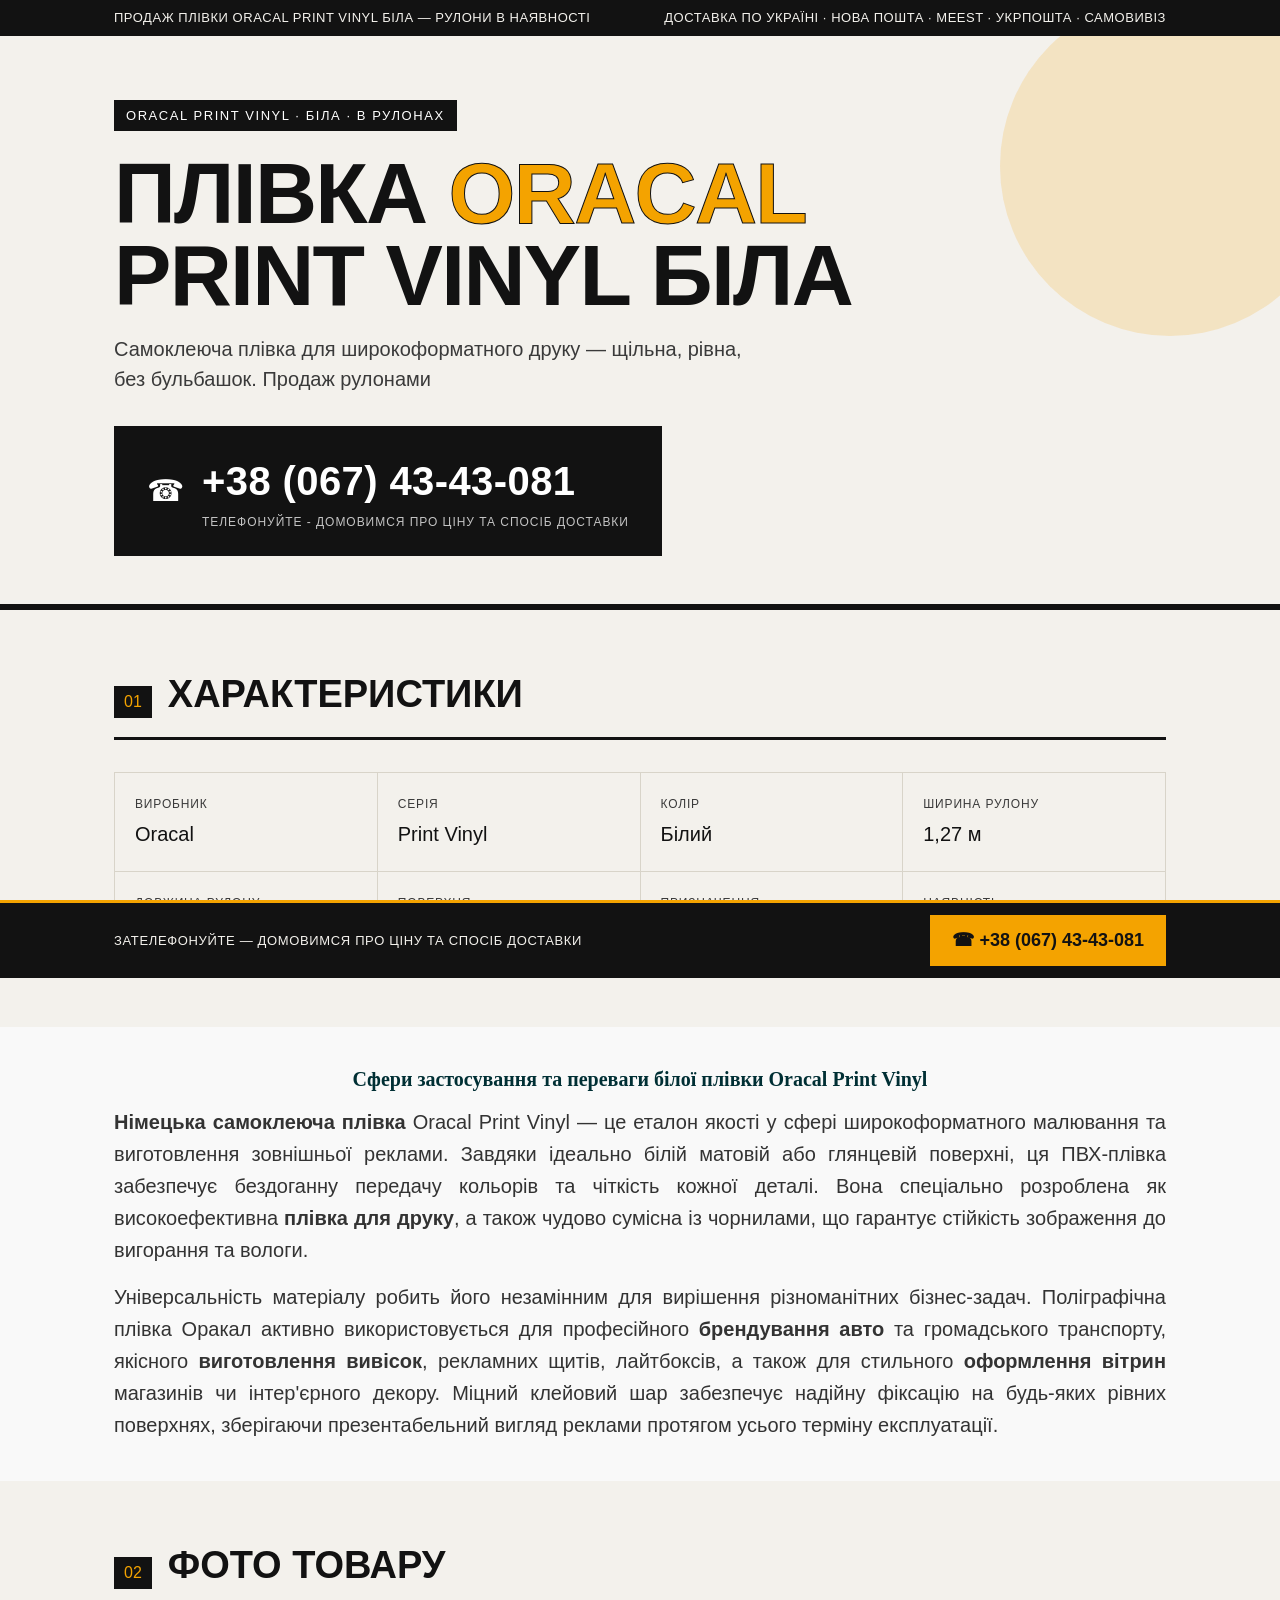
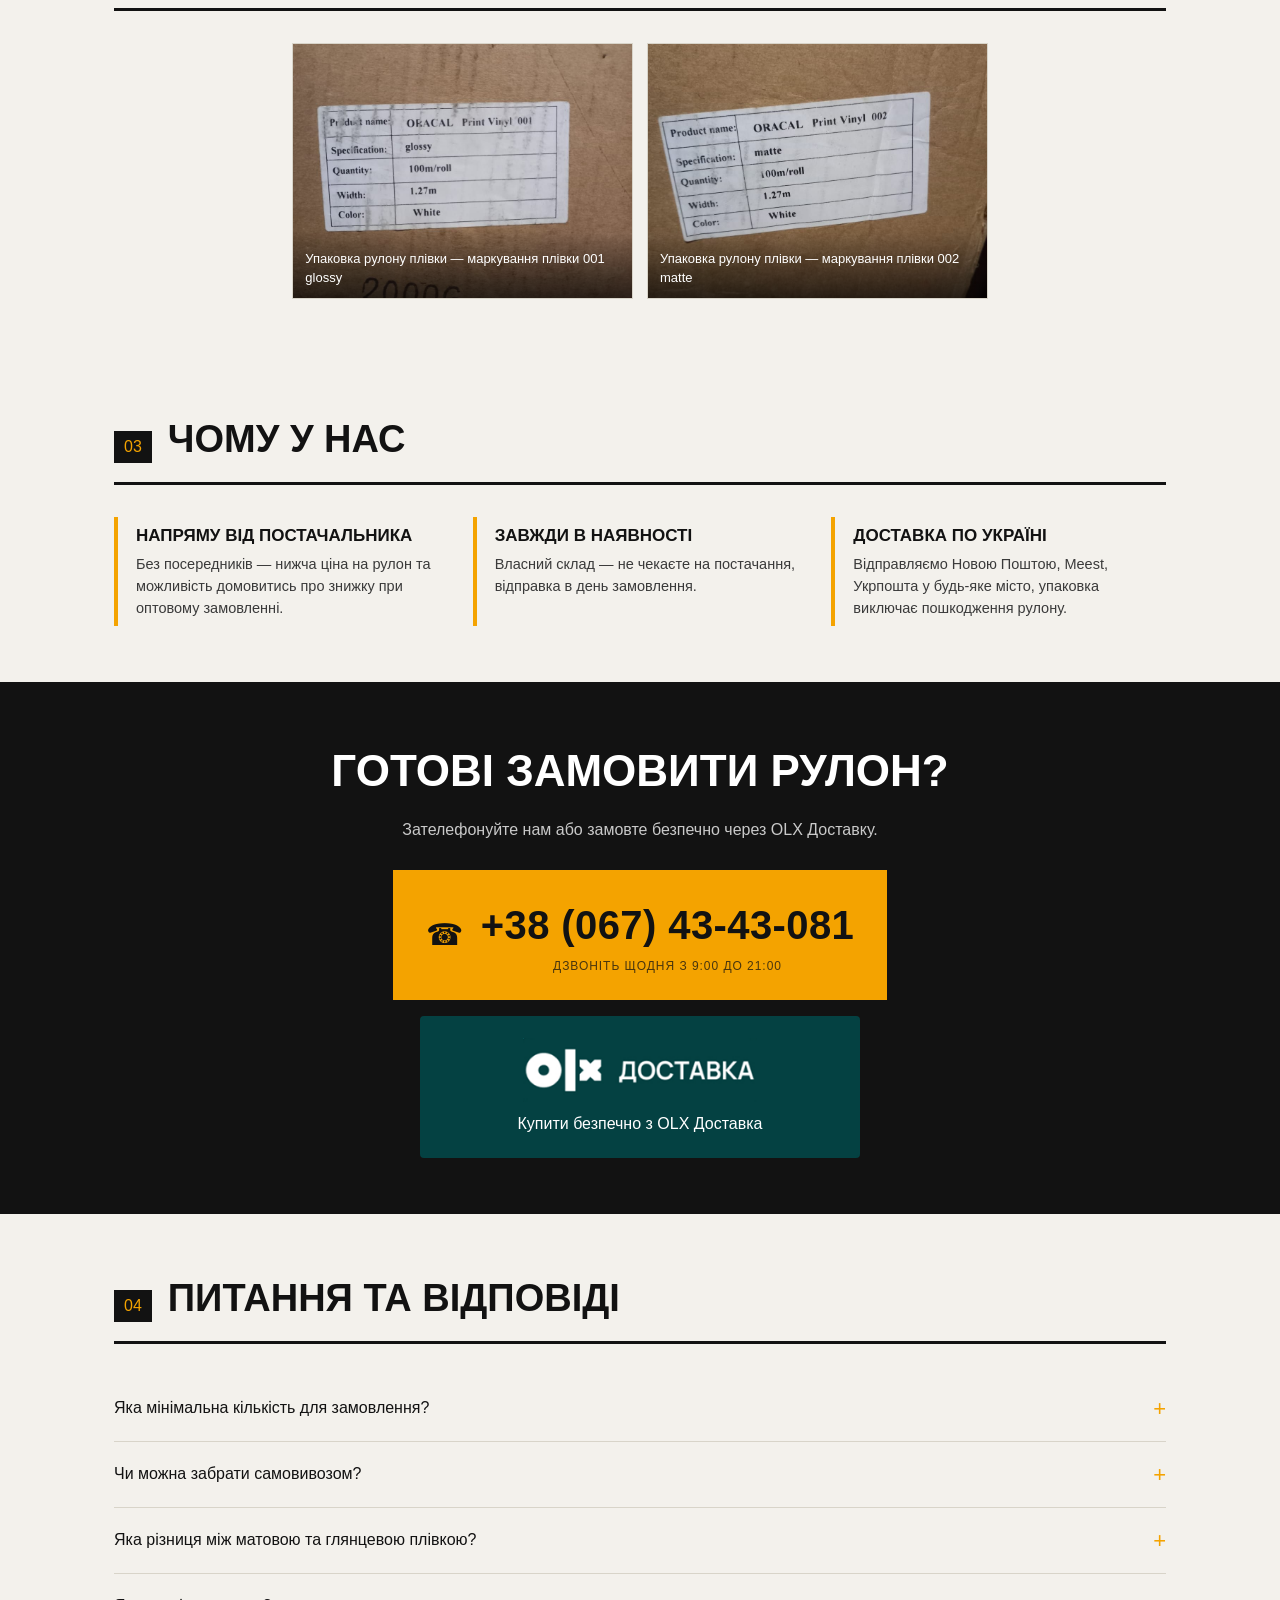
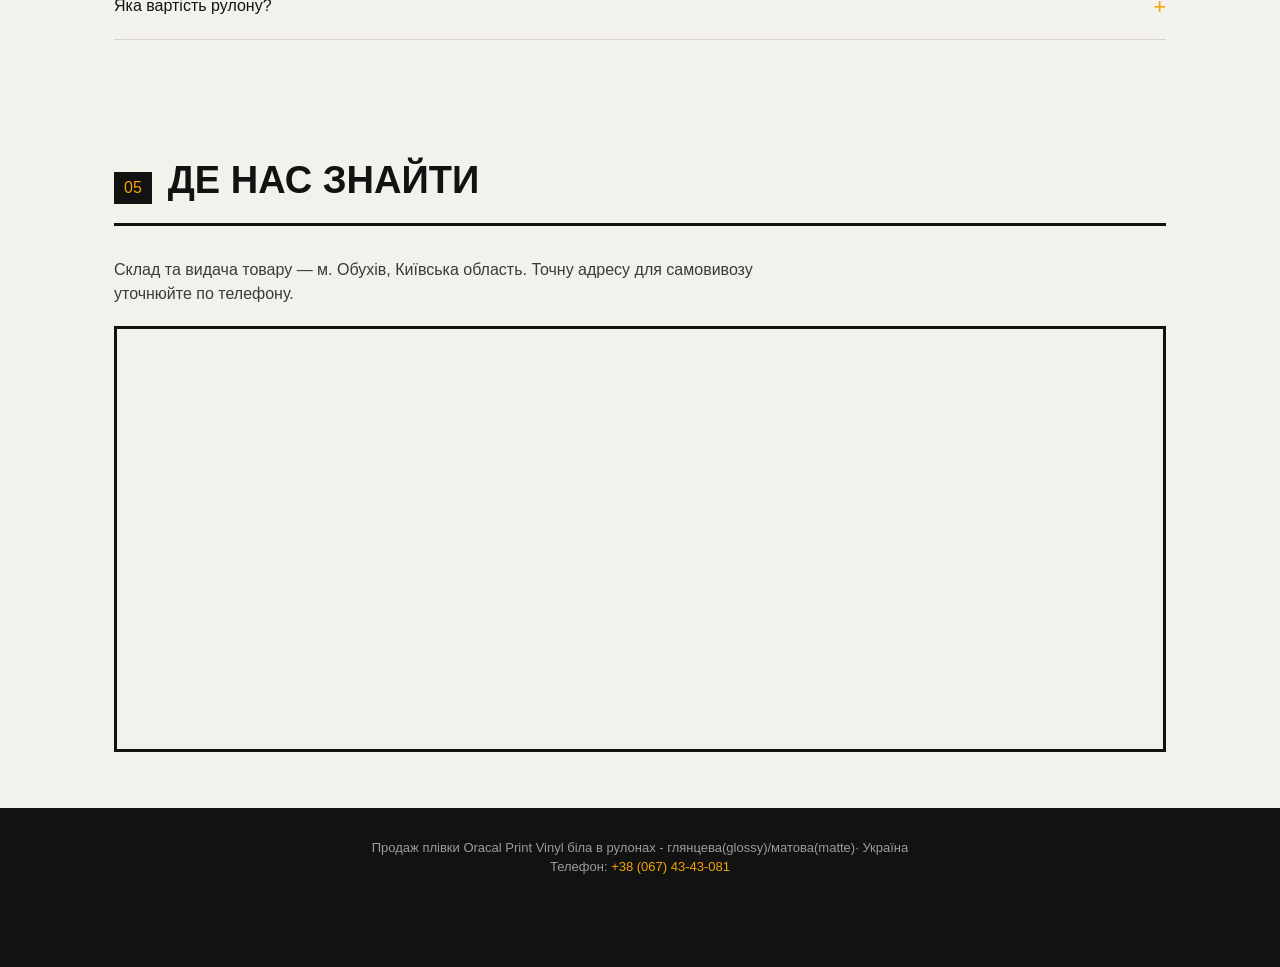
==== index.html @ bb61f69e "Update index.html seo-text" ====
<!DOCTYPE html>
<html lang="uk">
<head>
<meta charset="UTF-8">
<meta name="viewport" content="width=device-width, initial-scale=1.0"> 
<meta name="google-site-verification" content="pT9HQdJZG-fuisPQWCUHCYzRPH2R1yT2pCP6o-denAc">
<title>Плівка Oracal Print Vinyl біла в рулонах - глянцева(glossy)/матова(matte) | Продаж по Україні</title>
<meta name="description" content="Продаж плівки Oracal Print Vinyl біла в рулонах глянцева(glossy)/матова(matte). Готова до друку, для широкоформатного друку, реклами та брендування. Доставка по Україні. Телефонуйте - домовимся про ціну та спосіб доставки.">
<meta name="keywords" content="oracal print vinyl, плівка oracal біла, плівка для друку, самоклеюча плівка рулон, плівка для широкоформатного друку, купити плівку oracal, plivka oracal print vinyl, плівка ПВХ, плівка оракал, плёнка ПВХ, плёнка оракал">
<meta name="robots" content="index, follow">
<link rel="canonical" href="https://oracal-obukhiv.shop">
<meta name="author" content="Продавець плівки Oracal Print Vinyl">

<!-- Open Graph -->
<meta property="og:type" content="product">
<meta property="og:title" content="Плівка Oracal Print Vinyl біла в рулонах — продаж по Україні">
<meta property="og:description" content="Продаж плівки Oracal Print Vinyl біла в рулонах глянцева(glossy)/матова(matte). Доставка по Україні. Телефонуйте - домовимся про ціну та спосіб доставки.">
<meta property="og:image" content="https://oracal-obukhiv.shop/images/oracal-preview.png">
<meta property="og:url" content="https://oracal-obukhiv.shop/">
<meta property="og:locale" content="uk_UA">

<!-- Favicon -->
<link rel="icon" href="data:image/svg+xml,<svg xmlns=%22http://www.w3.org/2000/svg%22 viewBox=%220 0 100 100%22><rect width=%22100%22 height=%22100%22 rx=%2218%22 fill=%22%23121212%22/><text x=%2250%22 y=%2266%22 font-size=%2255%22 fill=%22%23F4A300%22 text-anchor=%22middle%22 font-family=%22Arial%22 font-weight=%22900%22>O</text></svg>">

<!-- Structured data: Product -->
<script type="application/ld+json">
{
  "@context": "https://schema.org",
  "@type": "Product",
  "name": "Плівка Oracal Print Vinyl біла в рулонах",
  "image": [
    "https://oracal-obukhiv.shop/images/oracal-roll-1.jpg",
    "https://oracal-obukhiv.shop/images/oracal-roll-2.jpg",
  ],
  "description": "Самоклеюча плівка Oracal Print Vinyl біла, в рулонах, для широкоформатного друку, реклами та брендування. Доставка по Україні. Самовивіз",
  "brand": {
    "@type": "Brand",
    "name": "Oracal"
  },
  "offers": {
    "@type": "Offer", 
    "price": "6300",
    "priceCurrency": "UAH", 
"seller": {
    "@type": "LocalBusiness",
    "name": "Продаж плівки Oracal Print Vinyl"
  },
    "availability": "https://schema.org/InStock",
    "url": "https://oracal-obukhiv.shop/", 
  "sameAs": [
    "https://www.olx.ua/d/uk/obyavlenie/orafol-oracal-orakal-print-vinyl-vnl-pvh-white-plvka-samokleyucha-dlya-druku-ID10HX3s.html"
  ],
    "areaServed": "UA"
  } 
  "aggregateRating": {
    "@type": "AggregateRating",
    "ratingValue": "4.9",
    "reviewCount": "24",
    "bestRating": "5",
    "worstRating": "1"
  },
  "review": {
    "@type": "Review",
    "reviewRating": {
      "@type": "Rating",
      "ratingValue": "5",
      "bestRating": "5",
      "worstRating": "1"
    },
    "author": {
      "@type": "Person",
      "name": "Oleksandr"
    },
    "reviewBody": "Чудова оригінальна плівка Оракал. Лягає рівно, фарба при екосольвентному друці тримається міцно, не розмивається. Доставка швидка.",
    "datePublished": "2026-06-21"
  }
}
</script>

<!-- Structured data: LocalBusiness -->
<script type="application/ld+json">
{
  "@context": "https://schema.org",
  "@type": "LocalBusiness",
  "name": "Продаж плівки Oracal Print Vinyl",
  "telephone": "+380674343081",
  "areaServed": "UA",
  "url": "https://oracal-obukhiv.shop",
  "address": {
    "@type": "PostalAddress",
    "addressLocality": "Обухів",
    "addressRegion": "Київська область",
    "addressCountry": "UA"
  },
  "geo": {
    "@type": "GeoCoordinates",
    "latitude": 50.131413,
    "longitude": 30.618485
  }
}
</script>

<style>
  :root{
    --paper:#f3f1ec;
    --ink:#121212;
    --ink-soft:#3a3a3a;
    --accent:#f4a300;
    --line:#d8d4c9;
    --white:#ffffff;
  }
  *{box-sizing:border-box;margin:0;padding:0;}
  html{scroll-behavior:smooth;}
  body{
    background:var(--paper);
    color:var(--ink);
    font-family:'Arial Narrow', Arial, sans-serif;
    line-height:1.5;
  }
  .display{
    font-family:'Arial Black', Arial, sans-serif;
    font-weight:900;
    letter-spacing:-0.02em;
    text-transform:uppercase;
  }
  a{color:inherit;}
  img{max-width:100%;display:block;}
  .wrap{max-width:1100px;margin:0 auto;padding:0 24px;}

  /* Top strip */
  .topbar{
    background:var(--ink);
    color:var(--paper);
    font-size:13px;
    letter-spacing:0.04em;
    padding:8px 0;
    text-transform:uppercase;
  }
  .topbar .wrap{display:flex;justify-content:space-between;flex-wrap:wrap;gap:8px;}

  /* Hero */
  header.hero{
    border-bottom:6px solid var(--ink);
    padding:64px 0 48px;
    position:relative;
    overflow:hidden;
  }
  header.hero::before{
    content:"";
    position:absolute;
    top:-40px;right:-60px;
    width:340px;height:340px;
    border-radius:50%;
    background:var(--accent);
    opacity:0.18;
  }
  .eyebrow{
    display:inline-block;
    font-size:13px;
    letter-spacing:0.12em;
    text-transform:uppercase;
    color:var(--white);
    background:var(--ink);
    padding:6px 12px;
    margin-bottom:22px;
  }
  h1.display{
    font-size:clamp(40px, 7vw, 86px);
    line-height:0.95;
    margin-bottom:18px;
  }
  h1.display span{color:var(--accent);-webkit-text-stroke:1px var(--ink);}
  .hero-sub{
    font-size:clamp(16px,2vw,20px);
    max-width:640px;
    color:var(--ink-soft);
    margin-bottom:32px;
  }

  /* Phone block */
  .phone-block{
    display:inline-flex;
    align-items:center;
    gap:18px;
    background:var(--ink);
    color:var(--white);
    padding:22px 30px;
    text-decoration:none;
    border:3px solid var(--ink);
    transition:transform .15s ease, background .15s ease;
  }
  .phone-block:hover{background:var(--accent);color:var(--ink);transform:translateY(-2px);}
  .phone-block .ico{
    font-size:30px;
    line-height:1;
  }
  .phone-block .num{
    font-family:'Arial Black',Arial,sans-serif;
    font-weight:900;
    font-size:clamp(26px,4vw,40px);
    letter-spacing:0.01em;
  }
  .phone-block .label{
    display:block;
    font-size:12px;
    text-transform:uppercase;
    letter-spacing:0.08em;
    opacity:0.75;
    margin-top:2px;
  }

  /* Section heading */
  .section-head{
    display:flex;
    align-items:baseline;
    gap:16px;
    margin-bottom:32px;
    border-bottom:3px solid var(--ink);
    padding-bottom:14px;
  }
  .section-head .num{
    font-family:'Arial Black',Arial,sans-serif;
    font-size:16px;
    color:var(--accent);
    background:var(--ink);
    padding:4px 10px;
  }
  .section-head h2{
    font-family:'Arial Black',Arial,sans-serif;
    text-transform:uppercase;
    font-size:clamp(24px,3.4vw,38px);
  }

  section{padding:56px 0;}

  /* Specs */
  .specs-grid{
    display:grid;
    grid-template-columns:repeat(auto-fit,minmax(220px,1fr));
    gap:1px;
    background:var(--line);
    border:1px solid var(--line);
  }
  .spec{
    background:var(--paper);
    padding:22px 20px;
  }
  .spec .k{
    font-size:12px;
    text-transform:uppercase;
    letter-spacing:0.07em;
    color:var(--ink-soft);
    margin-bottom:6px;
  }
  .spec .v{
    font-family:'Arial Black',Arial,sans-serif;
    font-size:20px;
  }

  /* Gallery */
  .gallery{
    display:flex;
    flex-wrap:wrap;
    justify-content:center;
    gap:14px;
  }
  .gallery figure{
    position:relative;
    aspect-ratio:4/3;
    overflow:hidden;
    background:#e3e0d6;
    border:1px solid var(--line);
    flex:0 1 calc(33.333% - 10px);
    min-width:240px;
  }
  .gallery img{width:100%;height:100%;object-fit:cover;transition:transform .35s ease;}
  .gallery figure:hover img{transform:scale(1.06);}
  .gallery figcaption{
    position:absolute;left:0;bottom:0;right:0;
    background:linear-gradient(transparent,rgba(0,0,0,0.65));
    color:var(--white);
    font-size:13px;
    padding:18px 12px 10px;
  }
  @media(max-width:720px){
    .gallery figure{flex-basis:calc(50% - 10px);}
  }
  @media(max-width:460px){
    .gallery figure{flex-basis:100%;}
  }


  /* Why us */
  .why-grid{
    display:grid;
    grid-template-columns:repeat(auto-fit,minmax(230px,1fr));
    gap:24px;
  }
  .why-card{
    border-left:4px solid var(--accent);
    padding:6px 0 6px 18px;
  }
  .why-card h3{
    font-family:'Arial Black',Arial,sans-serif;
    text-transform:uppercase;
    font-size:17px;
    margin-bottom:6px;
  }
  .why-card p{color:var(--ink-soft);font-size:14.5px;}

  /* CTA band */
  .cta-band{
    background:var(--ink);
    color:var(--white);
    text-align:center;
  }
  .cta-band h2{
    font-family:'Arial Black',Arial,sans-serif;
    text-transform:uppercase;
    font-size:clamp(26px,4vw,44px);
    margin-bottom:14px;
  }
  .cta-band p{color:#c9c9c9;margin-bottom:28px;}
  .cta-band .phone-block{background:var(--accent);color:var(--ink);border-color:var(--accent);}
  .cta-band .phone-block:hover{background:var(--white);}

  /* FAQ */
  details{
    border-bottom:1px solid var(--line);
    padding:16px 0;
  }
  summary{
    cursor:pointer;
    font-family:'Arial Black',Arial,sans-serif;
    font-size:16px;
    list-style:none;
    display:flex;
    justify-content:space-between;
    align-items:center;
  }
  summary::-webkit-details-marker{display:none;}
  summary::after{content:"+";font-size:22px;color:var(--accent);}
  details[open] summary::after{content:"–";}
  details p{margin-top:10px;color:var(--ink-soft);font-size:14.5px;}

  footer{
    background:var(--ink);
    color:#9b9b9b;
    font-size:13px;
    padding:30px 0 90px;
    text-align:center;
  }
  footer a{color:var(--accent);text-decoration:none;}

  .skip-link{position:absolute;left:-9999px;top:0;background:var(--accent);color:var(--ink);padding:10px;z-index:999;}
  .skip-link:focus{left:10px;top:10px;}

  @media (prefers-reduced-motion: reduce){
    *{transition:none !important;}
  }

  /* Sticky phone bar */
  .sticky-phone{
    position:fixed;
    left:0;right:0;bottom:0;
    z-index:500;
    background:var(--ink);
    border-top:3px solid var(--accent);
    transform:translateY(100%);
    transition:transform .3s ease;
  }
  .sticky-phone.show{transform:translateY(0);}
  .sticky-phone .wrap{
    display:flex;
    align-items:center;
    justify-content:space-between;
    gap:14px;
    padding:12px 24px;
  }
  .sticky-phone .txt{
    color:var(--paper);
    font-size:13px;
    text-transform:uppercase;
    letter-spacing:0.05em;
    display:none;
  }
  .sticky-phone a.call{
    display:flex;
    align-items:center;
    gap:10px;
    background:var(--accent);
    color:var(--ink);
    text-decoration:none;
    font-family:'Arial Black',Arial,sans-serif;
    font-weight:900;
    font-size:18px;
    padding:12px 22px;
    flex:1;
    justify-content:center;
    transition:background .15s ease;
  }
  .sticky-phone a.call:hover{background:var(--white);}
  @media(min-width:640px){
    .sticky-phone .txt{display:block;}
    .sticky-phone a.call{flex:none;justify-content:flex-start;}
  }
</style>
</head>
<body>

<a class="skip-link" href="#main">Перейти до основного вмісту</a>

<div class="topbar">
  <div class="wrap">
    <span>Продаж плівки Oracal Print Vinyl біла — рулони в наявності</span>
    <span>Доставка по Україні · Нова Пошта · Meest · Укрпошта · Самовивіз</span>
  </div>
</div>

<header class="hero">
  <div class="wrap">
    <span class="eyebrow">Oracal Print Vinyl · Біла · В рулонах</span>
    <h1 class="display">Плівка <span>Oracal</span><br>Print Vinyl біла</h1>
    <p class="hero-sub">Самоклеюча плівка для широкоформатного друку — щільна, рівна, без бульбашок. Продаж рулонами</p>
    <a class="phone-block" href="tel:+380674343081" aria-label="Зателефонувати для замовлення">
      <span class="ico">☎</span>
      <span>
        <span class="num">+38 (067) 43-43-081</span>
        <span class="label">Телефонуйте - домовимся про ціну та спосіб доставки</span>
      </span>
    </a>
  </div>
</header>

<main id="main">

  <section id="specs">
    <div class="wrap">
      <div class="section-head"><span class="num">01</span><h2>Характеристики</h2></div>
      <div class="specs-grid">
        <div class="spec"><div class="k">Виробник</div><div class="v">Oracal</div></div>
        <div class="spec"><div class="k">Серія</div><div class="v">Print Vinyl</div></div>
        <div class="spec"><div class="k">Колір</div><div class="v">Білий</div></div>
        <div class="spec"><div class="k">Ширина рулону</div><div class="v">1,27 м</div></div>
        <div class="spec"><div class="k">Довжина рулону</div><div class="v">100 м</div></div>
        <div class="spec"><div class="k">Поверхня</div><div class="v">Глянцева / Матова</div></div>
        <div class="spec"><div class="k">Призначення</div><div class="v">Друк / реклама</div></div>
        <div class="spec"><div class="k">Наявність</div><div class="v">В наявності</div></div>
      </div>
    </div>
  </section> 

  <section class="seo-text-section" style="padding: 40px 0; background: #f9f9f9;">
  <div class="wrap" style="max-width: 1100px;margin: 0 auto;px;line-height: 1.6;color: #333;">
    
    <h3 style="font-size: 20px;text-align: center;margin-bottom: 15px;color: #002f34;font-family: Arial Black;line-height: 1.2;">
      Сфери застосування та переваги білої плівки Oracal Print Vinyl
    </h3>
    
    <p style="margin-bottom: 15px;text-align: justify;font-size: 20px;">
      <strong>Німецька самоклеюча плівка</strong> Oracal Print Vinyl — це еталон якості у сфері широкоформатного малювання та виготовлення зовнішньої реклами. Завдяки ідеально білій матовій або глянцевій поверхні, ця ПВХ-плівка забезпечує бездоганну передачу кольорів та чіткість кожної деталі. Вона спеціально розроблена як високоефективна <strong>плівка для друку</strong>, а також чудово сумісна із чорнилами, що гарантує стійкість зображення до вигорання та вологи.
    </p>
    
    <p style="text-align: justify;font-size: 20px;">
      Універсальність матеріалу робить його незамінним для вирішення різноманітних бізнес-задач. Поліграфічна плівка Оракал активно використовується для професійного <strong>брендування авто</strong> та громадського транспорту, якісного <strong>виготовлення вивісок</strong>, рекламних щитів, лайтбоксів, а також для стильного <strong>оформлення вітрин</strong> магазинів чи інтер'єрного декору. Міцний клейовий шар забезпечує надійну фіксацію на будь-яких рівних поверхнях, зберігаючи презентабельний вигляд реклами протягом усього терміну експлуатації.
    </p>

  </div>
</section>

  <section id="gallery">
    <div class="wrap">
      <div class="section-head"><span class="num">02</span><h2>Фото товару</h2></div>
      <div class="gallery">
        <figure>
          <img src="images/oracal-roll-1.jpg" alt="Рулон плівки Oracal Print Vinyl біла глянцева, загальний вигляд" loading="lazy" width="800" height="600">
          <figcaption>Упаковка рулону плівки — маркування плівки 001 glossy</figcaption>
        </figure>
        <figure>
          <img src="images/oracal-roll-2.jpg" alt="Рулон плівки Oracal Print Vinyl біла матова, загальний вигляд" loading="lazy" width="800" height="600">
          <figcaption>Упаковка рулону плівки — маркування плівки 002 matte</figcaption>
        </figure>

              </div>
    </div>
  </section>

  <section id="why">
    <div class="wrap">
      <div class="section-head"><span class="num">03</span><h2>Чому у нас</h2></div>
      <div class="why-grid">
        <div class="why-card">
          <h3>Напряму від постачальника</h3>
          <p>Без посередників — нижча ціна на рулон та можливість домовитись про знижку при оптовому замовленні.</p>
        </div>
        <div class="why-card">
          <h3>Завжди в наявності</h3>
          <p>Власний склад — не чекаєте на постачання, відправка в день замовлення.</p>
        </div>
        <div class="why-card">
          <h3>Доставка по Україні</h3>
          <p>Відправляємо Новою Поштою, Meest, Укрпошта у будь-яке місто, упаковка виключає пошкодження рулону.</p>
        </div>
              </div>
    </div>
  </section>

<section class="cta-band">
    <div class="wrap">
    <h2>Готові замовити рулон?</h2>
    <p>Зателефонуйте нам або замовте безпечно через OLX Доставку.</p>
    
    <!-- Контейнер, який вибудовує кнопки вертикально по центру -->
    <div style="display: flex; flex-direction: column; align-items: center; gap: 16px;">
      
      <!-- Кнопка телефону -->
      <a class="phone-block" href="tel:+380674343081" aria-label="Зателефонувати для замовлення">
        <span class="ico">☎</span>
        <span>
          <span class="num">+38 (067) 43-43-081</span>
          <span class="label">Дзвоніть щодня з 9:00 до 21:00</span>
        </span>
      </a>

      <!-- Оновлена кнопка OLX у стилі футера із підписом знизу -->
      <a href="https://www.olx.ua/d/uk/obyavlenie/orafol-oracal-orakal-print-vinyl-vnl-pvh-white-plvka-samokleyucha-dlya-druku-ID10HX3s.html" target="_blank" rel="noopener" style="display: inline-flex; flex-direction: column; align-items: center; justify-content: center; background: #044142; color: #fff; padding: 20px 30px; text-decoration: none; border: 2px solid #044142; border-radius: 4px; width: 100%; max-width: 440px; transition: background .15s ease;">
        
        <!-- Зображення-логотип OLX (береться з вашого файлу) -->
        <img src="olx-delivery.png" alt="OLX" style="height: 64px; width: auto; object-fit: contain; display: block; margin-bottom: 10px;">
        
        <!-- Дворядковий підпис у стилі кнопки телефону -->
          <span class="label">Купити безпечно з OLX Доставка</span>

      </a>

    </div>
  </div>

  </section>


  <section id="faq">
    <div class="wrap">
      <div class="section-head"><span class="num">04</span><h2>Питання та відповіді</h2></div>

      <details>
        <summary>Яка мінімальна кількість для замовлення?</summary>
        <p>Продаємо від одного рулону. Для оптових партій діють знижки — уточнюйте за телефоном.</p>
      </details>
      <details>
        <summary>Чи можна забрати самовивозом?</summary>
        <p>Так, самовивіз можливий за попередньою домовленістю. Також відправляємо Новою Поштою, Meest, Укрпоштою по всій Україні.</p>
      </details>
      <details>
        <summary>Яка різниця між матовою та глянцевою плівкою?</summary>
        <p>Глянцева дає більш насичений колір після друку, матова — менше відблисків при перегляді під кутом</p>
      </details> 
      <details>
        <summary>Яка вартість рулону?</summary>
        <p>Найнижча можлива ціна - 50 грн./м<sup>2</sup>, за рулон загалом 6300 грн.</p>
      </details>
          </div>
  </section>

  <section id="location">
    <div class="wrap">
      <div class="section-head"><span class="num">05</span><h2>Де нас знайти</h2></div>
      <p style="color:var(--ink-soft);margin-bottom:20px;max-width:640px;">Склад та видача товару — м. Обухів, Київська область. Точну адресу для самовивозу уточнюйте по телефону.</p>
      <div style="border:3px solid var(--ink);overflow:hidden;">
        <iframe
          src="https://www.google.com/maps?q=50.131413,30.618485&z=14&hl=uk&output=embed"
          width="100%"
          height="420"
          style="border:0;display:block;"
          allowfullscreen=""
          loading="lazy"
          referrerpolicy="no-referrer-when-downgrade"
          title="Карта розташування — Обухів, Київська область">
        </iframe>
      </div>
    </div>
  </section>

</main>

<footer>
  <div class="wrap">
    <p>Продаж плівки Oracal Print Vinyl біла в рулонах - глянцева(glossy)/матова(matte)· Україна</p>
    <p>Телефон: <a href="tel:+380674343081">+38 (067) 43-43-081</a></p>
  </div>
</footer>

<div class="sticky-phone" id="stickyPhone">
  <div class="wrap">
    <span class="txt">Зателефонуйте — домовимся про ціну та спосіб доставки</span>
    <a class="call" href="tel:+380674343081">☎ +38 (067) 43-43-081</a>
  </div>
</div>

<script>
  (function(){
    var bar = document.getElementById('stickyPhone');
    var hero = document.querySelector('header.hero');
    if(!bar || !hero) return;
    function toggle(){
      var heroBottom = hero.getBoundingClientRect().bottom;
      if(heroBottom < 0){ bar.classList.add('show'); }
      else { bar.classList.remove('show'); }
    }
    window.addEventListener('scroll', toggle, {passive:true});
    toggle();
  })();
</script>

</body>
</html>
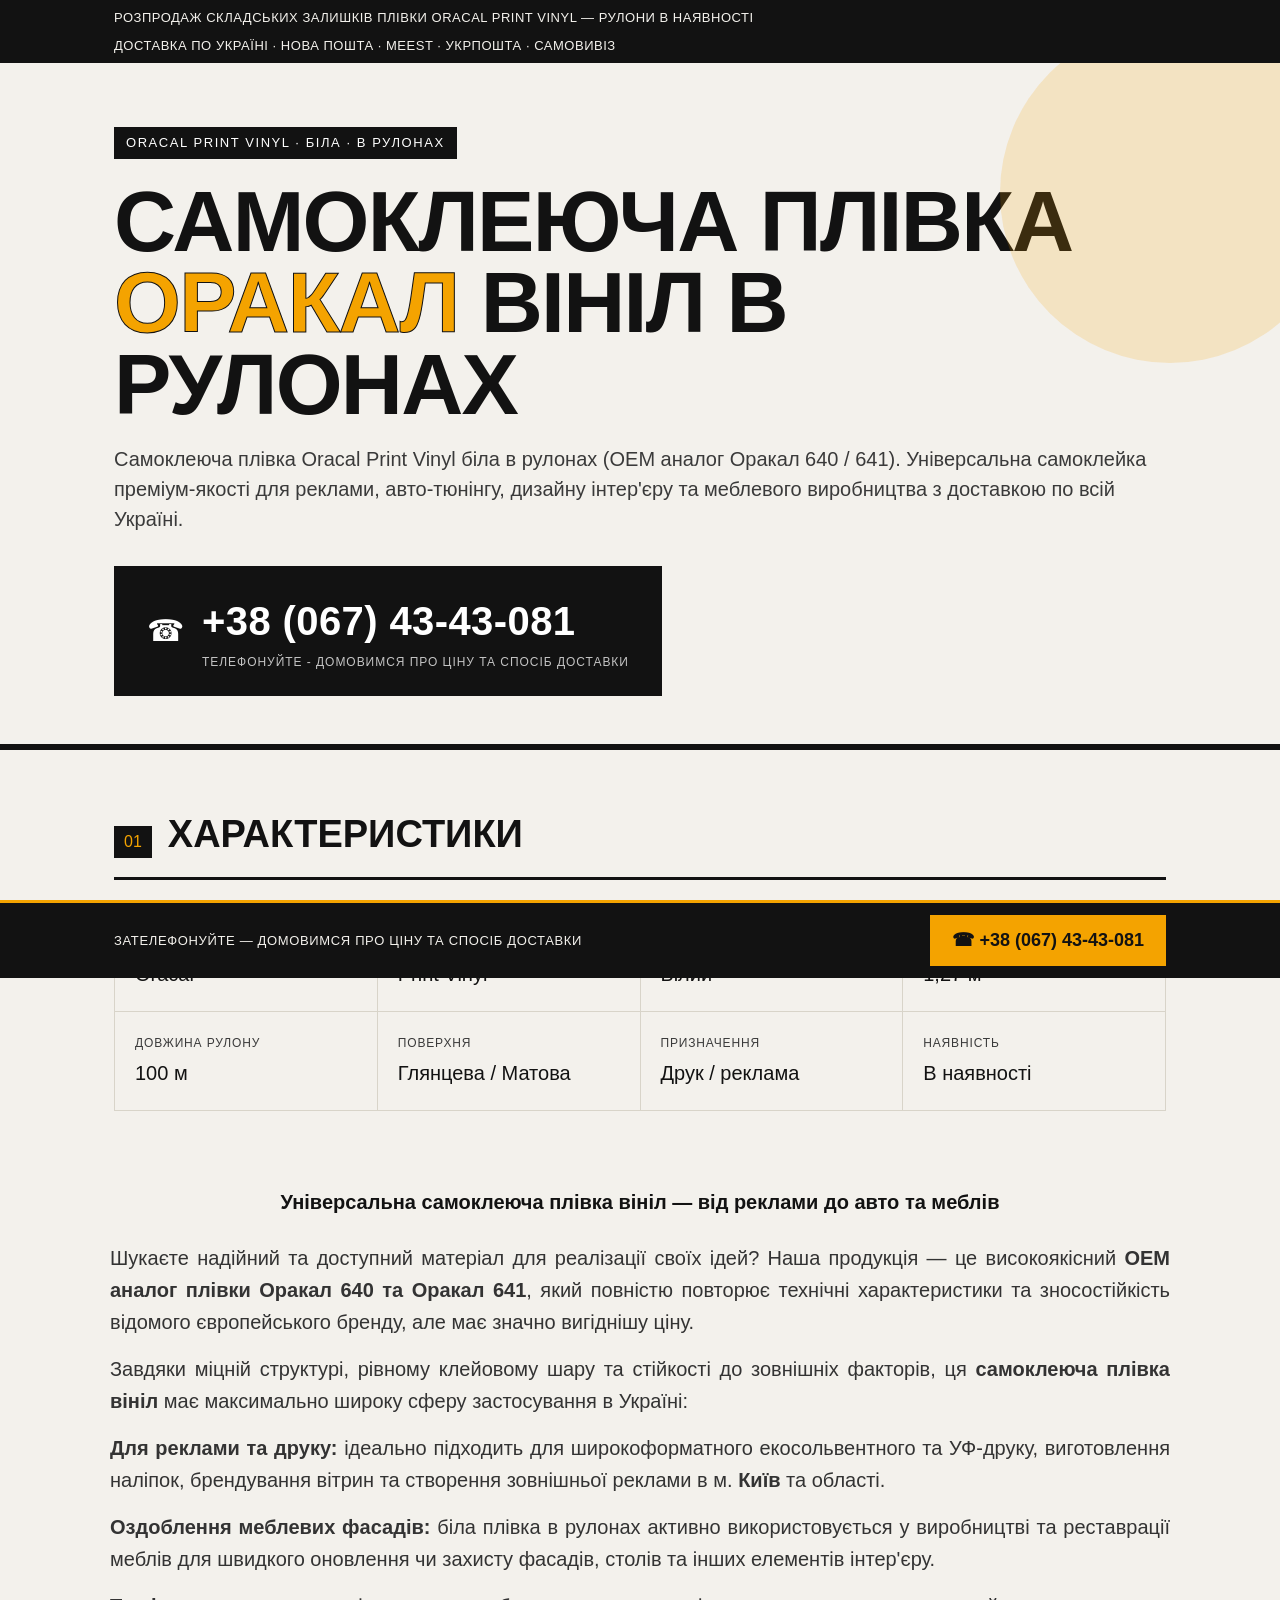
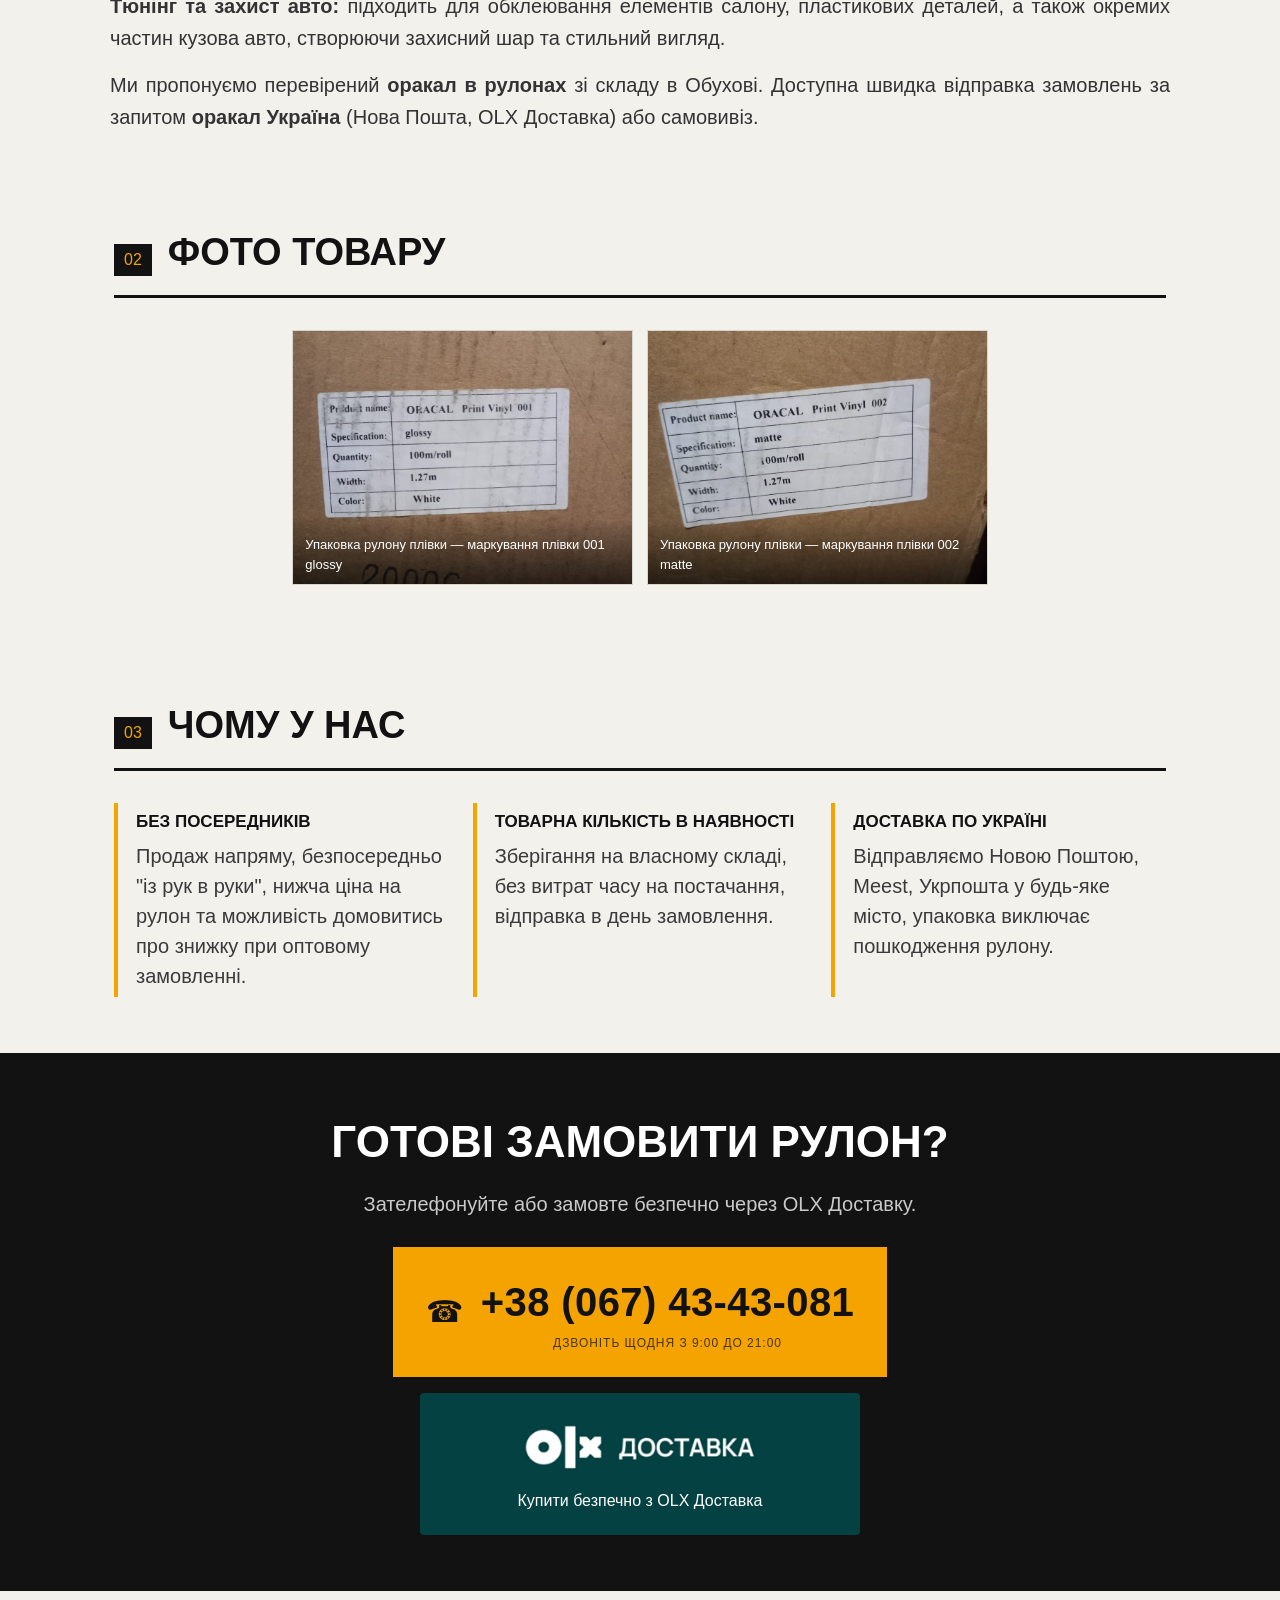
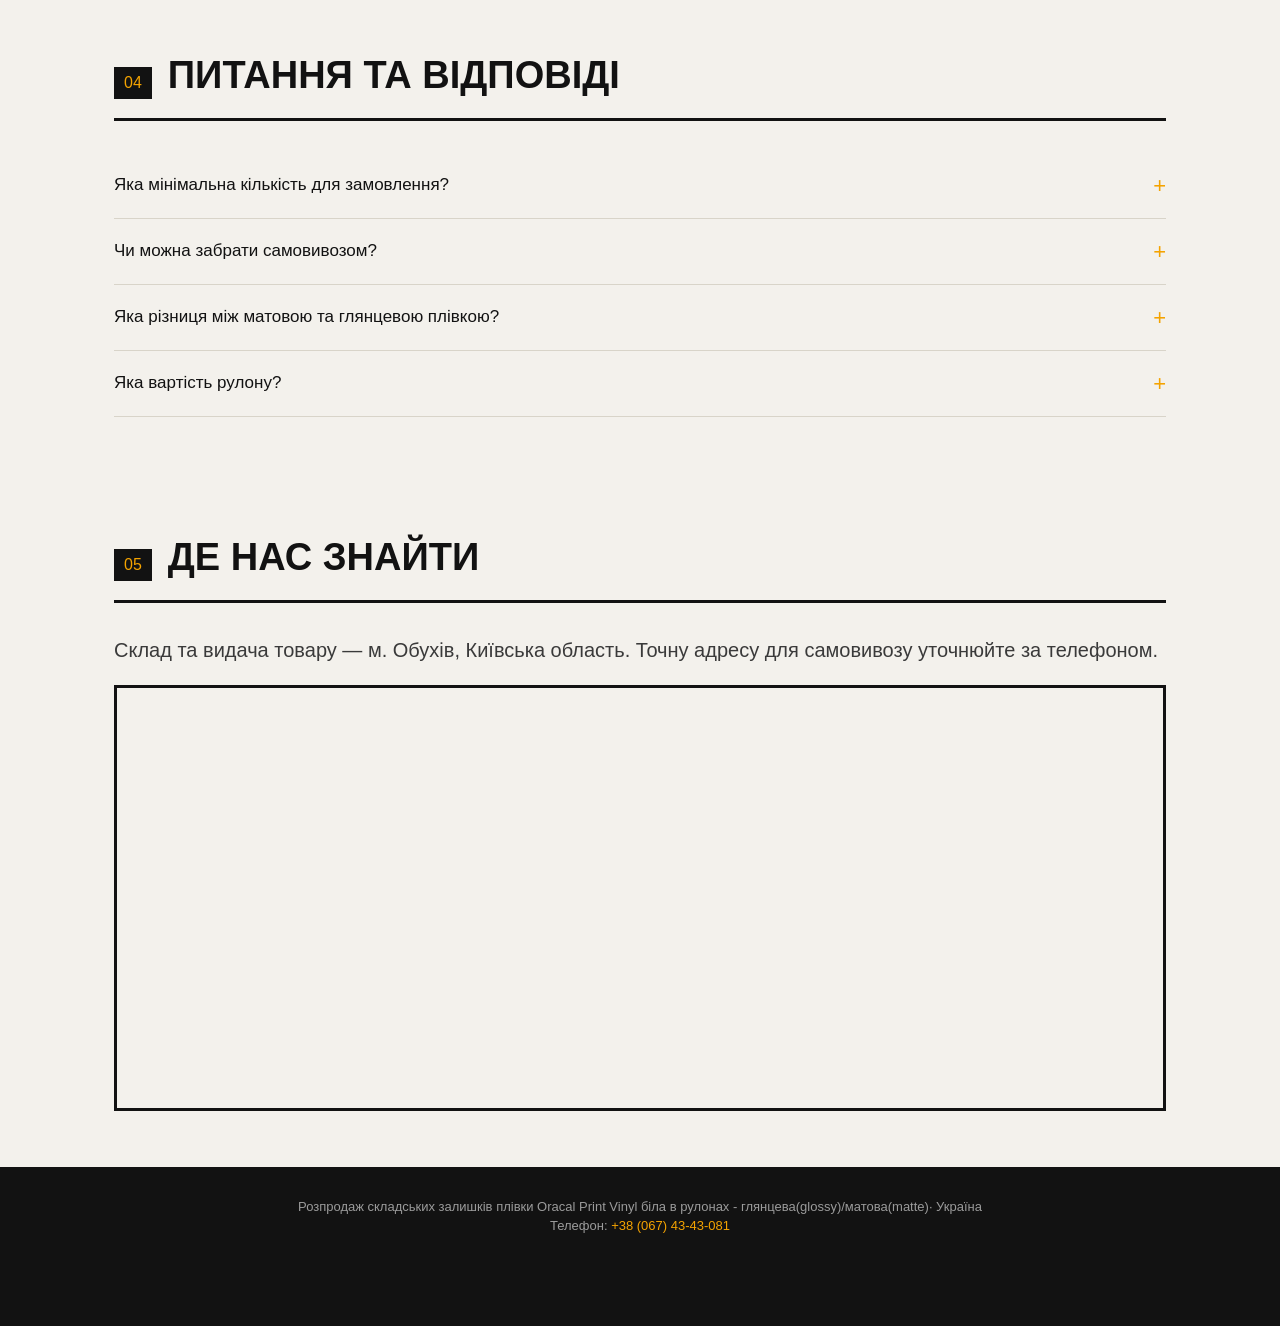
==== commit 95f66b63: "Update index.html" ====
--- a/index.html
+++ b/index.html
@@ -4,54 +4,91 @@
 <meta charset="UTF-8">
 <meta name="viewport" content="width=device-width, initial-scale=1.0"> 
 <meta name="google-site-verification" content="pT9HQdJZG-fuisPQWCUHCYzRPH2R1yT2pCP6o-denAc">
-<title>Плівка Oracal Print Vinyl біла в рулонах - глянцева(glossy)/матова(matte) | Продаж по Україні</title>
-<meta name="description" content="Продаж плівки Oracal Print Vinyl біла в рулонах глянцева(glossy)/матова(matte). Готова до друку, для широкоформатного друку, реклами та брендування. Доставка по Україні. Телефонуйте - домовимся про ціну та спосіб доставки.">
+
+<title>Купити плівку Оракал 640 Оракал 641 в рулонах | Київ, Україна | Самоклеюча плівка вініл</title>
+<meta name="description" content="Розпродаж складських залишків ліквідованого підприємства. Якісний OEM аналог плівки Оракал 640 та 641 в рулонах. Вінілова самоклейка для широкоформатного друку, декорування салону та кузову авто, оздоблення меблевих фасадів. Доставка: Київ, Київська область, Україна.">
 <meta name="keywords" content="oracal print vinyl, плівка oracal біла, плівка для друку, самоклеюча плівка рулон, плівка для широкоформатного друку, купити плівку oracal, plivka oracal print vinyl, плівка ПВХ, плівка оракал, плёнка ПВХ, плёнка оракал">
 <meta name="robots" content="index, follow">
 <link rel="canonical" href="https://oracal-obukhiv.shop">
-<meta name="author" content="Продавець плівки Oracal Print Vinyl">
+<meta name="author" content="Розпродаж плівки Oracal Print Vinyl">
 
 <!-- Open Graph -->
 <meta property="og:type" content="product">
-<meta property="og:title" content="Плівка Oracal Print Vinyl біла в рулонах — продаж по Україні">
-<meta property="og:description" content="Продаж плівки Oracal Print Vinyl біла в рулонах глянцева(glossy)/матова(matte). Доставка по Україні. Телефонуйте - домовимся про ціну та спосіб доставки.">
+<meta property="og:title" content="Плівка Оракал 640 / 641 в рулонах — Ліквідація складу">
+<meta property="og:description" content="Розпродаж складських залишків ліквідованого підприємства Біла самоклеюча плівка в рулонах (вініл для авто, друку, меблів). Вигідна ціна, доставка по Україні.">
 <meta property="og:image" content="https://oracal-obukhiv.shop/images/oracal-preview.png">
 <meta property="og:url" content="https://oracal-obukhiv.shop/">
 <meta property="og:locale" content="uk_UA">
 
 <!-- Favicon -->
-<link rel="icon" href="data:image/svg+xml,<svg xmlns=%22http://www.w3.org/2000/svg%22 viewBox=%220 0 100 100%22><rect width=%22100%22 height=%22100%22 rx=%2218%22 fill=%22%23121212%22/><text x=%2250%22 y=%2266%22 font-size=%2255%22 fill=%22%23F4A300%22 text-anchor=%22middle%22 font-family=%22Arial%22 font-weight=%22900%22>O</text></svg>">
+<link rel="icon" type="image/x-icon" href="https://oracal-obukhiv.shop/favicon.ico">
 
 <!-- Structured data: Product -->
 <script type="application/ld+json">
 {
   "@context": "https://schema.org",
   "@type": "Product",
-  "name": "Плівка Oracal Print Vinyl біла в рулонах",
+  "name": "Самоклеюча плівка в рулонах (аналог Оракал 640 / 641) — Розпродаж складу",
   "image": [
     "https://oracal-obukhiv.shop/images/oracal-roll-1.jpg",
-    "https://oracal-obukhiv.shop/images/oracal-roll-2.jpg",
+    "https://oracal-obukhiv.shop/images/oracal-roll-2.jpg"
   ],
-  "description": "Самоклеюча плівка Oracal Print Vinyl біла, в рулонах, для широкоформатного друку, реклами та брендування. Доставка по Україні. Самовивіз",
+  "description": "Розпродаж складських залишків. Біла самоклеюча плівка в рулонах (універсальний вініл, OEM аналог Oracal 640/641). Підходить як плівка для друку, реклами, меблів та як плівка самоклейка для авто.",
+  "sku": "oracal-pv-white-roll",
+  "mpn": "orafol-pv-roll-01",
   "brand": {
     "@type": "Brand",
-    "name": "Oracal"
+    "name": "Oracal OEM"
   },
   "offers": {
     "@type": "Offer", 
     "price": "6300",
     "priceCurrency": "UAH", 
-"seller": {
-    "@type": "LocalBusiness",
-    "name": "Продаж плівки Oracal Print Vinyl"
+    "url": "https://oracal-obukhiv.shop/",
+    "availability": "https://schema.org/InStock",
+    "seller": {
+      "@type": "LocalBusiness",
+      "name": "Розпродаж складських залишків плівки Oracal Print Vinyl",
+      "sameAs": [
+        "https://www.olx.ua/d/uk/obyavlenie/orafol-oracal-orakal-print-vinyl-vnl-pvh-white-plvka-samokleyucha-dlya-druku-ID10HX3s.html"
+      ]
+    },
+    "shippingDetails": {
+      "@type": "OfferShippingDetails",
+      "shippingRate": {
+        "@type": "MonetaryAmount",
+        "value": "80",
+        "currency": "UAH"
+      }, 
+      "shippingDestination": {
+        "@type": "DefinedRegion",
+        "addressCountry": "UA"
+      },
+      "deliveryTime": {
+        "@type": "ShippingDeliveryTime",
+        "handlingTime": {
+          "@type": "QuantitativeValue",
+          "minValue": "0",
+          "maxValue": "1",
+          "unitCode": "DAY"
+        },
+        "transitTime": {
+          "@type": "QuantitativeValue",
+          "minValue": "1",
+          "maxValue": "3",
+          "unitCode": "DAY"
+        }
+      }
+    }, 
+    "hasMerchantReturnPolicy": {
+      "@type": "MerchantReturnPolicy",
+      "applicableCountry": "UA",
+      "returnPolicyCategory": "https://schema.org/MerchantReturnFiniteReturnWindow",
+      "merchantReturnDays": 14,
+      "returnMethod": "https://schema.org/ReturnByMail",
+      "returnFees": "https://schema.org/FreeReturn"
+    }
   },
-    "availability": "https://schema.org/InStock",
-    "url": "https://oracal-obukhiv.shop/", 
-  "sameAs": [
-    "https://www.olx.ua/d/uk/obyavlenie/orafol-oracal-orakal-print-vinyl-vnl-pvh-white-plvka-samokleyucha-dlya-druku-ID10HX3s.html"
-  ],
-    "areaServed": "UA"
-  } 
   "aggregateRating": {
     "@type": "AggregateRating",
     "ratingValue": "4.9",
@@ -71,7 +108,7 @@
       "@type": "Person",
       "name": "Oleksandr"
     },
-    "reviewBody": "Чудова оригінальна плівка Оракал. Лягає рівно, фарба при екосольвентному друці тримається міцно, не розмивається. Доставка швидка.",
+    "reviewBody": "Чудова плівка Оракал. Лягає рівно, фарба при екосольвентному друці тримається міцно, не розмивається. Доставка швидка.",
     "datePublished": "2026-06-21"
   }
 }
@@ -82,7 +119,7 @@
 {
   "@context": "https://schema.org",
   "@type": "LocalBusiness",
-  "name": "Продаж плівки Oracal Print Vinyl",
+  "name": "Розпродаж складських залишків плівки Oracal Print Vinyl",
   "telephone": "+380674343081",
   "areaServed": "UA",
   "url": "https://oracal-obukhiv.shop",
@@ -94,317 +131,12 @@
   },
   "geo": {
     "@type": "GeoCoordinates",
-    "latitude": 50.131413,
-    "longitude": 30.618485
+    "latitude": 50.125098892764925,  
+    "longitude": 30.623766582584192
   }
 }
 </script>
-
-<style>
-  :root{
-    --paper:#f3f1ec;
-    --ink:#121212;
-    --ink-soft:#3a3a3a;
-    --accent:#f4a300;
-    --line:#d8d4c9;
-    --white:#ffffff;
-  }
-  *{box-sizing:border-box;margin:0;padding:0;}
-  html{scroll-behavior:smooth;}
-  body{
-    background:var(--paper);
-    color:var(--ink);
-    font-family:'Arial Narrow', Arial, sans-serif;
-    line-height:1.5;
-  }
-  .display{
-    font-family:'Arial Black', Arial, sans-serif;
-    font-weight:900;
-    letter-spacing:-0.02em;
-    text-transform:uppercase;
-  }
-  a{color:inherit;}
-  img{max-width:100%;display:block;}
-  .wrap{max-width:1100px;margin:0 auto;padding:0 24px;}
-
-  /* Top strip */
-  .topbar{
-    background:var(--ink);
-    color:var(--paper);
-    font-size:13px;
-    letter-spacing:0.04em;
-    padding:8px 0;
-    text-transform:uppercase;
-  }
-  .topbar .wrap{display:flex;justify-content:space-between;flex-wrap:wrap;gap:8px;}
-
-  /* Hero */
-  header.hero{
-    border-bottom:6px solid var(--ink);
-    padding:64px 0 48px;
-    position:relative;
-    overflow:hidden;
-  }
-  header.hero::before{
-    content:"";
-    position:absolute;
-    top:-40px;right:-60px;
-    width:340px;height:340px;
-    border-radius:50%;
-    background:var(--accent);
-    opacity:0.18;
-  }
-  .eyebrow{
-    display:inline-block;
-    font-size:13px;
-    letter-spacing:0.12em;
-    text-transform:uppercase;
-    color:var(--white);
-    background:var(--ink);
-    padding:6px 12px;
-    margin-bottom:22px;
-  }
-  h1.display{
-    font-size:clamp(40px, 7vw, 86px);
-    line-height:0.95;
-    margin-bottom:18px;
-  }
-  h1.display span{color:var(--accent);-webkit-text-stroke:1px var(--ink);}
-  .hero-sub{
-    font-size:clamp(16px,2vw,20px);
-    max-width:640px;
-    color:var(--ink-soft);
-    margin-bottom:32px;
-  }
-
-  /* Phone block */
-  .phone-block{
-    display:inline-flex;
-    align-items:center;
-    gap:18px;
-    background:var(--ink);
-    color:var(--white);
-    padding:22px 30px;
-    text-decoration:none;
-    border:3px solid var(--ink);
-    transition:transform .15s ease, background .15s ease;
-  }
-  .phone-block:hover{background:var(--accent);color:var(--ink);transform:translateY(-2px);}
-  .phone-block .ico{
-    font-size:30px;
-    line-height:1;
-  }
-  .phone-block .num{
-    font-family:'Arial Black',Arial,sans-serif;
-    font-weight:900;
-    font-size:clamp(26px,4vw,40px);
-    letter-spacing:0.01em;
-  }
-  .phone-block .label{
-    display:block;
-    font-size:12px;
-    text-transform:uppercase;
-    letter-spacing:0.08em;
-    opacity:0.75;
-    margin-top:2px;
-  }
-
-  /* Section heading */
-  .section-head{
-    display:flex;
-    align-items:baseline;
-    gap:16px;
-    margin-bottom:32px;
-    border-bottom:3px solid var(--ink);
-    padding-bottom:14px;
-  }
-  .section-head .num{
-    font-family:'Arial Black',Arial,sans-serif;
-    font-size:16px;
-    color:var(--accent);
-    background:var(--ink);
-    padding:4px 10px;
-  }
-  .section-head h2{
-    font-family:'Arial Black',Arial,sans-serif;
-    text-transform:uppercase;
-    font-size:clamp(24px,3.4vw,38px);
-  }
-
-  section{padding:56px 0;}
-
-  /* Specs */
-  .specs-grid{
-    display:grid;
-    grid-template-columns:repeat(auto-fit,minmax(220px,1fr));
-    gap:1px;
-    background:var(--line);
-    border:1px solid var(--line);
-  }
-  .spec{
-    background:var(--paper);
-    padding:22px 20px;
-  }
-  .spec .k{
-    font-size:12px;
-    text-transform:uppercase;
-    letter-spacing:0.07em;
-    color:var(--ink-soft);
-    margin-bottom:6px;
-  }
-  .spec .v{
-    font-family:'Arial Black',Arial,sans-serif;
-    font-size:20px;
-  }
-
-  /* Gallery */
-  .gallery{
-    display:flex;
-    flex-wrap:wrap;
-    justify-content:center;
-    gap:14px;
-  }
-  .gallery figure{
-    position:relative;
-    aspect-ratio:4/3;
-    overflow:hidden;
-    background:#e3e0d6;
-    border:1px solid var(--line);
-    flex:0 1 calc(33.333% - 10px);
-    min-width:240px;
-  }
-  .gallery img{width:100%;height:100%;object-fit:cover;transition:transform .35s ease;}
-  .gallery figure:hover img{transform:scale(1.06);}
-  .gallery figcaption{
-    position:absolute;left:0;bottom:0;right:0;
-    background:linear-gradient(transparent,rgba(0,0,0,0.65));
-    color:var(--white);
-    font-size:13px;
-    padding:18px 12px 10px;
-  }
-  @media(max-width:720px){
-    .gallery figure{flex-basis:calc(50% - 10px);}
-  }
-  @media(max-width:460px){
-    .gallery figure{flex-basis:100%;}
-  }
-
-
-  /* Why us */
-  .why-grid{
-    display:grid;
-    grid-template-columns:repeat(auto-fit,minmax(230px,1fr));
-    gap:24px;
-  }
-  .why-card{
-    border-left:4px solid var(--accent);
-    padding:6px 0 6px 18px;
-  }
-  .why-card h3{
-    font-family:'Arial Black',Arial,sans-serif;
-    text-transform:uppercase;
-    font-size:17px;
-    margin-bottom:6px;
-  }
-  .why-card p{color:var(--ink-soft);font-size:14.5px;}
-
-  /* CTA band */
-  .cta-band{
-    background:var(--ink);
-    color:var(--white);
-    text-align:center;
-  }
-  .cta-band h2{
-    font-family:'Arial Black',Arial,sans-serif;
-    text-transform:uppercase;
-    font-size:clamp(26px,4vw,44px);
-    margin-bottom:14px;
-  }
-  .cta-band p{color:#c9c9c9;margin-bottom:28px;}
-  .cta-band .phone-block{background:var(--accent);color:var(--ink);border-color:var(--accent);}
-  .cta-band .phone-block:hover{background:var(--white);}
-
-  /* FAQ */
-  details{
-    border-bottom:1px solid var(--line);
-    padding:16px 0;
-  }
-  summary{
-    cursor:pointer;
-    font-family:'Arial Black',Arial,sans-serif;
-    font-size:16px;
-    list-style:none;
-    display:flex;
-    justify-content:space-between;
-    align-items:center;
-  }
-  summary::-webkit-details-marker{display:none;}
-  summary::after{content:"+";font-size:22px;color:var(--accent);}
-  details[open] summary::after{content:"–";}
-  details p{margin-top:10px;color:var(--ink-soft);font-size:14.5px;}
-
-  footer{
-    background:var(--ink);
-    color:#9b9b9b;
-    font-size:13px;
-    padding:30px 0 90px;
-    text-align:center;
-  }
-  footer a{color:var(--accent);text-decoration:none;}
-
-  .skip-link{position:absolute;left:-9999px;top:0;background:var(--accent);color:var(--ink);padding:10px;z-index:999;}
-  .skip-link:focus{left:10px;top:10px;}
-
-  @media (prefers-reduced-motion: reduce){
-    *{transition:none !important;}
-  }
-
-  /* Sticky phone bar */
-  .sticky-phone{
-    position:fixed;
-    left:0;right:0;bottom:0;
-    z-index:500;
-    background:var(--ink);
-    border-top:3px solid var(--accent);
-    transform:translateY(100%);
-    transition:transform .3s ease;
-  }
-  .sticky-phone.show{transform:translateY(0);}
-  .sticky-phone .wrap{
-    display:flex;
-    align-items:center;
-    justify-content:space-between;
-    gap:14px;
-    padding:12px 24px;
-  }
-  .sticky-phone .txt{
-    color:var(--paper);
-    font-size:13px;
-    text-transform:uppercase;
-    letter-spacing:0.05em;
-    display:none;
-  }
-  .sticky-phone a.call{
-    display:flex;
-    align-items:center;
-    gap:10px;
-    background:var(--accent);
-    color:var(--ink);
-    text-decoration:none;
-    font-family:'Arial Black',Arial,sans-serif;
-    font-weight:900;
-    font-size:18px;
-    padding:12px 22px;
-    flex:1;
-    justify-content:center;
-    transition:background .15s ease;
-  }
-  .sticky-phone a.call:hover{background:var(--white);}
-  @media(min-width:640px){
-    .sticky-phone .txt{display:block;}
-    .sticky-phone a.call{flex:none;justify-content:flex-start;}
-  }
-</style>
+<link rel="stylesheet" href="css/style.css">
 </head>
 <body>
 
@@ -412,7 +144,7 @@
 
 <div class="topbar">
   <div class="wrap">
-    <span>Продаж плівки Oracal Print Vinyl біла — рулони в наявності</span>
+    <span>Розпродаж складських залишків плівки Oracal Print Vinyl — рулони в наявності</span>
     <span>Доставка по Україні · Нова Пошта · Meest · Укрпошта · Самовивіз</span>
   </div>
 </div>
@@ -420,8 +152,8 @@
 <header class="hero">
   <div class="wrap">
     <span class="eyebrow">Oracal Print Vinyl · Біла · В рулонах</span>
-    <h1 class="display">Плівка <span>Oracal</span><br>Print Vinyl біла</h1>
-    <p class="hero-sub">Самоклеюча плівка для широкоформатного друку — щільна, рівна, без бульбашок. Продаж рулонами</p>
+    <h1 class="display">Самоклеюча плівка <span>Оракал</span> вініл в рулонах</h1>
+    <p class="hero-sub">Самоклеюча плівка Oracal Print Vinyl біла в рулонах (OEM аналог Оракал 640 / 641). Універсальна самоклейка преміум-якості для реклами, авто-тюнінгу, дизайну інтер'єру та меблевого виробництва з доставкою по всій Україні.</p>
     <a class="phone-block" href="tel:+380674343081" aria-label="Зателефонувати для замовлення">
       <span class="ico">☎</span>
       <span>
@@ -450,22 +182,16 @@
     </div>
   </section> 
 
-  <section class="seo-text-section" style="padding: 40px 0; background: #f9f9f9;">
-  <div class="wrap" style="max-width: 1100px;margin: 0 auto;px;line-height: 1.6;color: #333;">
-    
-    <h3 style="font-size: 20px;text-align: center;margin-bottom: 15px;color: #002f34;font-family: Arial Black;line-height: 1.2;">
-      Сфери застосування та переваги білої плівки Oracal Print Vinyl
-    </h3>
-    
-    <p style="margin-bottom: 15px;text-align: justify;font-size: 20px;">
-      <strong>Німецька самоклеюча плівка</strong> Oracal Print Vinyl — це еталон якості у сфері широкоформатного малювання та виготовлення зовнішньої реклами. Завдяки ідеально білій матовій або глянцевій поверхні, ця ПВХ-плівка забезпечує бездоганну передачу кольорів та чіткість кожної деталі. Вона спеціально розроблена як високоефективна <strong>плівка для друку</strong>, а також чудово сумісна із чорнилами, що гарантує стійкість зображення до вигорання та вологи.
-    </p>
-    
-    <p style="text-align: justify;font-size: 20px;">
-      Універсальність матеріалу робить його незамінним для вирішення різноманітних бізнес-задач. Поліграфічна плівка Оракал активно використовується для професійного <strong>брендування авто</strong> та громадського транспорту, якісного <strong>виготовлення вивісок</strong>, рекламних щитів, лайтбоксів, а також для стильного <strong>оформлення вітрин</strong> магазинів чи інтер'єрного декору. Міцний клейовий шар забезпечує надійну фіксацію на будь-яких рівних поверхнях, зберігаючи презентабельний вигляд реклами протягом усього терміну експлуатації.
-    </p>
-
-  </div>
+<section class="about-sale">
+  <h2>Універсальна самоклеюча плівка вініл — від реклами до авто та меблів</h2>
+  <p>Шукаєте надійний та доступний матеріал для реалізації своїх ідей? Наша продукція — це високоякісний <strong>OEM аналог плівки Оракал 640 та Оракал 641</strong>, який повністю повторює технічні характеристики та зносостійкість відомого європейського бренду, але має значно вигіднішу ціну.</p>
+  <p>Завдяки міцній структурі, рівному клейовому шару та стійкості до зовнішніх факторів, ця <strong>самоклеюча плівка вініл</strong> має максимально широку сферу застосування в Україні:</p>
+  <p><strong>Для реклами та друку:</strong> ідеально підходить для широкоформатного екосольвентного та УФ-друку, виготовлення наліпок, брендування вітрин та створення зовнішньої реклами в м. <strong>Київ</strong> та області.</p>
+    <p><strong>Оздоблення меблевих фасадів:</strong> біла плівка в рулонах активно використовується у виробництві та реставрації меблів для швидкого оновлення чи захисту фасадів, столів та інших елементів інтер'єру.</p>
+    <p><strong>Тюнінг та захист авто:</strong> підходить для обклеювання елементів салону, пластикових деталей, а також окремих частин кузова авто, створюючи захисний шар та стильний вигляд.</p>
+  <p class="hero-sub">
+    Ми пропонуємо перевірений <strong>оракал в рулонах</strong> зі складу в Обухові. Доступна швидка відправка замовлень за запитом <strong>оракал Україна</strong> (Нова Пошта, OLX Доставка) або самовивіз.
+  </p>
 </section>
 
   <section id="gallery">
@@ -490,12 +216,12 @@
       <div class="section-head"><span class="num">03</span><h2>Чому у нас</h2></div>
       <div class="why-grid">
         <div class="why-card">
-          <h3>Напряму від постачальника</h3>
-          <p>Без посередників — нижча ціна на рулон та можливість домовитись про знижку при оптовому замовленні.</p>
+          <h3>Без посередників</h3>
+          <p>Продаж напряму, безпосередньо "із рук в руки", нижча ціна на рулон та можливість домовитись про знижку при оптовому замовленні.</p>
         </div>
         <div class="why-card">
-          <h3>Завжди в наявності</h3>
-          <p>Власний склад — не чекаєте на постачання, відправка в день замовлення.</p>
+          <h3>Товарна кількість в наявності</h3>
+          <p>Зберігання на власному складі, без витрат часу на постачання, відправка в день замовлення.</p>
         </div>
         <div class="why-card">
           <h3>Доставка по Україні</h3>
@@ -508,7 +234,7 @@
 <section class="cta-band">
     <div class="wrap">
     <h2>Готові замовити рулон?</h2>
-    <p>Зателефонуйте нам або замовте безпечно через OLX Доставку.</p>
+    <p>Зателефонуйте або замовте безпечно через OLX Доставку.</p>
     
     <!-- Контейнер, який вибудовує кнопки вертикально по центру -->
     <div style="display: flex; flex-direction: column; align-items: center; gap: 16px;">
@@ -525,11 +251,10 @@
       <!-- Оновлена кнопка OLX у стилі футера із підписом знизу -->
       <a href="https://www.olx.ua/d/uk/obyavlenie/orafol-oracal-orakal-print-vinyl-vnl-pvh-white-plvka-samokleyucha-dlya-druku-ID10HX3s.html" target="_blank" rel="noopener" style="display: inline-flex; flex-direction: column; align-items: center; justify-content: center; background: #044142; color: #fff; padding: 20px 30px; text-decoration: none; border: 2px solid #044142; border-radius: 4px; width: 100%; max-width: 440px; transition: background .15s ease;">
         
-        <!-- Зображення-логотип OLX (береться з вашого файлу) -->
+        <!-- olx-delivery logo image -->
         <img src="olx-delivery.png" alt="OLX" style="height: 64px; width: auto; object-fit: contain; display: block; margin-bottom: 10px;">
         
-        <!-- Дворядковий підпис у стилі кнопки телефону -->
-          <span class="label">Купити безпечно з OLX Доставка</span>
+                  <span class="label">Купити безпечно з OLX Доставка</span>
 
       </a>
 
@@ -545,11 +270,11 @@
 
       <details>
         <summary>Яка мінімальна кількість для замовлення?</summary>
-        <p>Продаємо від одного рулону. Для оптових партій діють знижки — уточнюйте за телефоном.</p>
+        <p>Продаємо від одного рулону. Для оптових партій діють знижки - уточнюйте за телефоном.</p>
       </details>
       <details>
         <summary>Чи можна забрати самовивозом?</summary>
-        <p>Так, самовивіз можливий за попередньою домовленістю. Також відправляємо Новою Поштою, Meest, Укрпоштою по всій Україні.</p>
+        <p>Так, самовивіз можливий за попередньою домовленістю.</p>
       </details>
       <details>
         <summary>Яка різниця між матовою та глянцевою плівкою?</summary>
@@ -565,18 +290,19 @@
   <section id="location">
     <div class="wrap">
       <div class="section-head"><span class="num">05</span><h2>Де нас знайти</h2></div>
-      <p style="color:var(--ink-soft);margin-bottom:20px;max-width:640px;">Склад та видача товару — м. Обухів, Київська область. Точну адресу для самовивозу уточнюйте по телефону.</p>
+      <p style="color:var(--ink-soft);margin-bottom:20px;max-width:1100px;font-size:clamp(16px, 2vw, 20px);">Склад та видача товару — м. Обухів, 
+Київська область. Точну адресу для самовивозу уточнюйте за телефоном.</p>
       <div style="border:3px solid var(--ink);overflow:hidden;">
         <iframe
-          src="https://www.google.com/maps?q=50.131413,30.618485&z=14&hl=uk&output=embed"
-          width="100%"
-          height="420"
-          style="border:0;display:block;"
-          allowfullscreen=""
-          loading="lazy"
-          referrerpolicy="no-referrer-when-downgrade"
-          title="Карта розташування — Обухів, Київська область">
-        </iframe>
+src="https://www.google.com/maps/embed?pb=!1m18!1m12!1m3!1d2562.973977508006!2d30.6208157!3d50.1250054!2m3!1f0!2f0!3f0!3m2!1i1024!2i768!4f13.1!3m3!1m2!1s0x40d4971309085dbf%3A0x8099672976f9c0b9!2z0J_RgNC-0LTQsNCy0LXRhtGMINC_0LvRltCy0LrQuCBPcmFjYWwgUHJpbnQgVmlueWw!5e0!3m2!1suk!2sua!4v1719700000000!5m2!1suk!2sua"
+  width="100%"
+  height="420"
+  style="border:0;display:block;"
+  allowfullscreen=""
+  loading="lazy"
+  referrerpolicy="no-referrer-when-downgrade"
+  title="Карта розташування — Обухів, Київська область">
+</iframe>
       </div>
     </div>
   </section>
@@ -585,7 +311,7 @@
 
 <footer>
   <div class="wrap">
-    <p>Продаж плівки Oracal Print Vinyl біла в рулонах - глянцева(glossy)/матова(matte)· Україна</p>
+    <p>Розпродаж складських залишків плівки Oracal Print Vinyl біла в рулонах - глянцева(glossy)/матова(matte)· Україна</p>
     <p>Телефон: <a href="tel:+380674343081">+38 (067) 43-43-081</a></p>
   </div>
 </footer>
--- a/css/style.css
+++ b/css/style.css
@@ -0,0 +1,660 @@
+:root{
+
+    --paper:#f3f1ec;
+
+    --ink:#121212;
+
+    --ink-soft:#3a3a3a;
+
+    --accent:#f4a300;
+
+    --line:#d8d4c9;
+
+    --white:#ffffff;
+
+  }
+
+  *{box-sizing:border-box;margin:0;padding:0;}
+
+  html{scroll-behavior:smooth;}
+
+  body{
+
+    background:var(--paper);
+
+    color:var(--ink);
+
+    font-family:'Arial Narrow', Arial, sans-serif;
+
+    line-height:1.5;
+
+  }
+
+  .display{
+
+    font-family:'Arial Black', Arial, sans-serif;
+
+    font-weight:900;
+
+    letter-spacing:-0.02em;
+
+    text-transform:uppercase;
+
+  }
+
+  a{color:inherit;}
+
+  img{max-width:100%;display:block;}
+
+  .wrap{max-width:1100px;margin:0 auto;padding:0 24px;}
+
+
+
+  /* Top strip */
+
+  .topbar{
+
+    background:var(--ink);
+
+    color:var(--paper);
+
+    font-size:13px;
+
+    letter-spacing:0.04em;
+
+    padding:8px 0;
+
+    text-transform:uppercase;
+
+  }
+
+  .topbar .wrap{display:flex;justify-content:space-between;flex-wrap:wrap;gap:8px;}
+
+
+
+  /* Hero */
+
+  header.hero{
+
+    border-bottom:6px solid var(--ink);
+
+    padding:64px 0 48px;
+
+    position:relative;
+
+    overflow:hidden;
+
+  }
+
+  header.hero::before{
+
+    content:"";
+
+    position:absolute;
+
+    top:-40px;right:-60px;
+
+    width:340px;height:340px;
+
+    border-radius:50%;
+
+    background:var(--accent);
+
+    opacity:0.18;
+
+  }
+
+  .eyebrow{
+
+    display:inline-block;
+
+    font-size:13px;
+
+    letter-spacing:0.12em;
+
+    text-transform:uppercase;
+
+    color:var(--white);
+
+    background:var(--ink);
+
+    padding:6px 12px;
+
+    margin-bottom:22px;
+
+  }
+
+  h1.display{
+
+    font-size:clamp(40px, 7vw, 86px);
+
+    line-height:0.95;
+
+    margin-bottom:18px;
+
+  }
+
+  h1.display span{color:var(--accent);-webkit-text-stroke:1px var(--ink);}
+
+  .hero-sub{
+
+    font-size:clamp(16px,2vw,20px);
+
+    max-width:1100px;
+
+    color:var(--ink-soft);
+
+    margin-bottom:32px;
+
+  }
+
+
+
+  /* Phone block */
+
+  .phone-block{
+
+    display:inline-flex;
+
+    align-items:center;
+
+    gap:18px;
+
+    background:var(--ink);
+
+    color:var(--white);
+
+    padding:22px 30px;
+
+    text-decoration:none;
+
+    border:3px solid var(--ink);
+
+    transition:transform .15s ease, background .15s ease;
+
+  }
+
+  .phone-block:hover{background:var(--accent);color:var(--ink);transform:translateY(-2px);}
+
+  .phone-block .ico{
+
+    font-size:30px;
+
+    line-height:1;
+
+  }
+
+  .phone-block .num{
+
+    font-family:'Arial Black',Arial,sans-serif;
+
+    font-weight:900;
+
+    font-size:clamp(26px,4vw,40px);
+
+    letter-spacing:0.01em;
+
+  }
+
+  .phone-block .label{
+
+    display:block;
+
+    font-size:12px;
+
+    text-transform:uppercase;
+
+    letter-spacing:0.08em;
+
+    opacity:0.75;
+
+    margin-top:2px;
+
+  }
+
+
+
+  /* Section heading */
+
+  .section-head{
+
+    display:flex;
+
+    align-items:baseline;
+
+    gap:16px;
+
+    margin-bottom:32px;
+
+    border-bottom:3px solid var(--ink);
+
+    padding-bottom:14px;
+
+  }
+
+  .section-head .num{
+
+    font-family:'Arial Black',Arial,sans-serif;
+
+    font-size:16px;
+
+    color:var(--accent);
+
+    background:var(--ink);
+
+    padding:4px 10px;
+
+  }
+
+  .section-head h2{
+
+    font-family:'Arial Black',Arial,sans-serif;
+
+    text-transform:uppercase;
+
+    font-size:clamp(24px,3.4vw,38px);
+
+  }
+
+
+
+  section{padding:56px 0;}
+
+
+
+  /* Specs */
+
+  .specs-grid{
+
+    display:grid;
+
+    grid-template-columns:repeat(auto-fit,minmax(220px,1fr));
+
+    gap:1px;
+
+    background:var(--line);
+
+    border:1px solid var(--line);
+
+  }
+
+  .spec{
+
+    background:var(--paper);
+
+    padding:22px 20px;
+
+  }
+
+  .spec .k{
+
+    font-size:12px;
+
+    text-transform:uppercase;
+
+    letter-spacing:0.07em;
+
+    color:var(--ink-soft);
+
+    margin-bottom:6px;
+
+  }
+
+  .spec .v{
+
+    font-family:'Arial Black',Arial,sans-serif;
+
+    font-size:20px;
+
+  }
+
+
+
+
+
+ /* About Sale */
+
+.about-sale {
+
+      max-width: 1100px; /* Обмежуємо ширину секції для зручного читання */
+
+      margin: 0 auto;
+
+      padding: 20px;
+
+    }
+
+    
+
+    /* 1. Центрування H2 по центру сторінки */
+
+    .about-sale h2 {
+
+      text-align: center;
+
+      color: #121212;
+
+font-family:'Arial Black',Arial,sans-serif;
+
+    font-size:20px;
+
+
+
+      margin-bottom: 25px;
+
+    }
+
+
+
+    /* 2. Абзаци центруються по ширині, розмір шрифту як у .hero-sub */
+
+    .about-sale p {
+
+      text-align: justify; /* Вирівнювання по ширині */
+
+      font-size: clamp(16px, 2vw, 20px);     /* Розмір шрифту (зазвичай базовий для .hero-sub) */
+
+      line-height: 1.6;
+
+      color: #333333;
+
+      margin-bottom: 15px;
+
+    }
+
+
+
+  /* Gallery */
+
+  .gallery{
+
+    display:flex;
+
+    flex-wrap:wrap;
+
+    justify-content:center;
+
+    gap:14px;
+
+  }
+
+  .gallery figure{
+
+    position:relative;
+
+    aspect-ratio:4/3;
+
+    overflow:hidden;
+
+    background:#e3e0d6;
+
+    border:1px solid var(--line);
+
+    flex:0 1 calc(33.333% - 10px);
+
+    min-width:240px;
+
+  }
+
+  .gallery img{width:100%;height:100%;object-fit:cover;transition:transform .35s ease;}
+
+  .gallery figure:hover img{transform:scale(1.06);}
+
+  .gallery figcaption{
+
+    position:absolute;left:0;bottom:0;right:0;
+
+    background:linear-gradient(transparent,rgba(0,0,0,0.65));
+
+    color:var(--white);
+
+    font-size:13px;
+
+    padding:18px 12px 10px;
+
+  }
+
+  @media(max-width:720px){
+
+    .gallery figure{flex-basis:calc(50% - 10px);}
+
+  }
+
+  @media(max-width:460px){
+
+    .gallery figure{flex-basis:100%;}
+
+  }
+
+
+
+
+
+  /* Why us */
+
+  .why-grid{
+
+    display:grid;
+
+    grid-template-columns:repeat(auto-fit,minmax(230px,1fr));
+
+    gap:24px;
+
+  }
+
+  .why-card{
+
+    border-left:4px solid var(--accent);
+
+    padding:6px 0 6px 18px;
+
+  }
+
+  .why-card h3{
+
+    font-family:'Arial Black',Arial,sans-serif;
+
+    text-transform:uppercase;
+
+    font-size:17px;
+
+    margin-bottom:6px;
+
+  }
+
+  .why-card p{color:var(--ink-soft);font-size:clamp(16px, 2vw, 20px);}
+
+
+
+  /* CTA band */
+
+  .cta-band{
+
+    background:var(--ink);
+
+    color:var(--white);
+
+    text-align:center;
+
+  }
+
+  .cta-band h2{
+
+    font-family:'Arial Black',Arial,sans-serif;
+
+    text-transform:uppercase;
+
+    font-size:clamp(26px,4vw,44px);
+
+    margin-bottom:14px;
+
+  }
+
+  .cta-band p{color:#c9c9c9;margin-bottom:28px;font-size:clamp(16px, 2vw, 20px)}
+
+  .cta-band .phone-block{background:var(--accent);color:var(--ink);border-color:var(--accent);}
+
+  .cta-band .phone-block:hover{background:var(--white);}
+
+
+
+  /* FAQ */
+
+  details{
+
+    border-bottom:1px solid var(--line);
+
+    padding:16px 0;
+
+  }
+
+  summary{
+
+    cursor:pointer;
+
+    font-family:'Arial Black',Arial,sans-serif;
+
+    font-size:17px;
+
+    list-style:none;
+
+    display:flex;
+
+    justify-content:space-between;
+
+    align-items:center;
+
+  }
+
+  summary::-webkit-details-marker{display:none;}
+
+  summary::after{content:"+";font-size:22px;color:var(--accent);}
+
+  details[open] summary::after{content:"–";}
+
+  details p{margin-top:10px;color:var(--ink-soft);font-size:clamp(16px, 2vw, 20px);}
+
+
+
+  footer{
+
+    background:var(--ink);
+
+    color:#9b9b9b;
+
+    font-size:13px;
+
+    padding:30px 0 90px;
+
+    text-align:center;
+
+  }
+
+  footer a{color:var(--accent);text-decoration:none;}
+
+
+
+  .skip-link{position:absolute;left:-9999px;top:0;background:var(--accent);color:var(--ink);padding:10px;z-index:999;}
+
+  .skip-link:focus{left:10px;top:10px;}
+
+
+
+  @media (prefers-reduced-motion: reduce){
+
+    *{transition:none !important;}
+
+  }
+
+
+
+  /* Sticky phone bar */
+
+  .sticky-phone{
+
+    position:fixed;
+
+    left:0;right:0;bottom:0;
+
+    z-index:500;
+
+    background:var(--ink);
+
+    border-top:3px solid var(--accent);
+
+    transform:translateY(100%);
+
+    transition:transform .3s ease;
+
+  }
+
+  .sticky-phone.show{transform:translateY(0);}
+
+  .sticky-phone .wrap{
+
+    display:flex;
+
+    align-items:center;
+
+    justify-content:space-between;
+
+    gap:14px;
+
+    padding:12px 24px;
+
+  }
+
+  .sticky-phone .txt{
+
+    color:var(--paper);
+
+    font-size:13px;
+
+    text-transform:uppercase;
+
+    letter-spacing:0.05em;
+
+    display:none;
+
+  }
+
+  .sticky-phone a.call{
+
+    display:flex;
+
+    align-items:center;
+
+    gap:10px;
+
+    background:var(--accent);
+
+    color:var(--ink);
+
+    text-decoration:none;
+
+    font-family:'Arial Black',Arial,sans-serif;
+
+    font-weight:900;
+
+    font-size:18px;
+
+    padding:12px 22px;
+
+    flex:1;
+
+    justify-content:center;
+
+    transition:background .15s ease;
+
+  }
+
+  .sticky-phone a.call:hover{background:var(--white);}
+
+  @media(min-width:640px){
+
+    .sticky-phone .txt{display:block;}
+
+    .sticky-phone a.call{flex:none;justify-content:flex-start;}
+
+  } 
+
